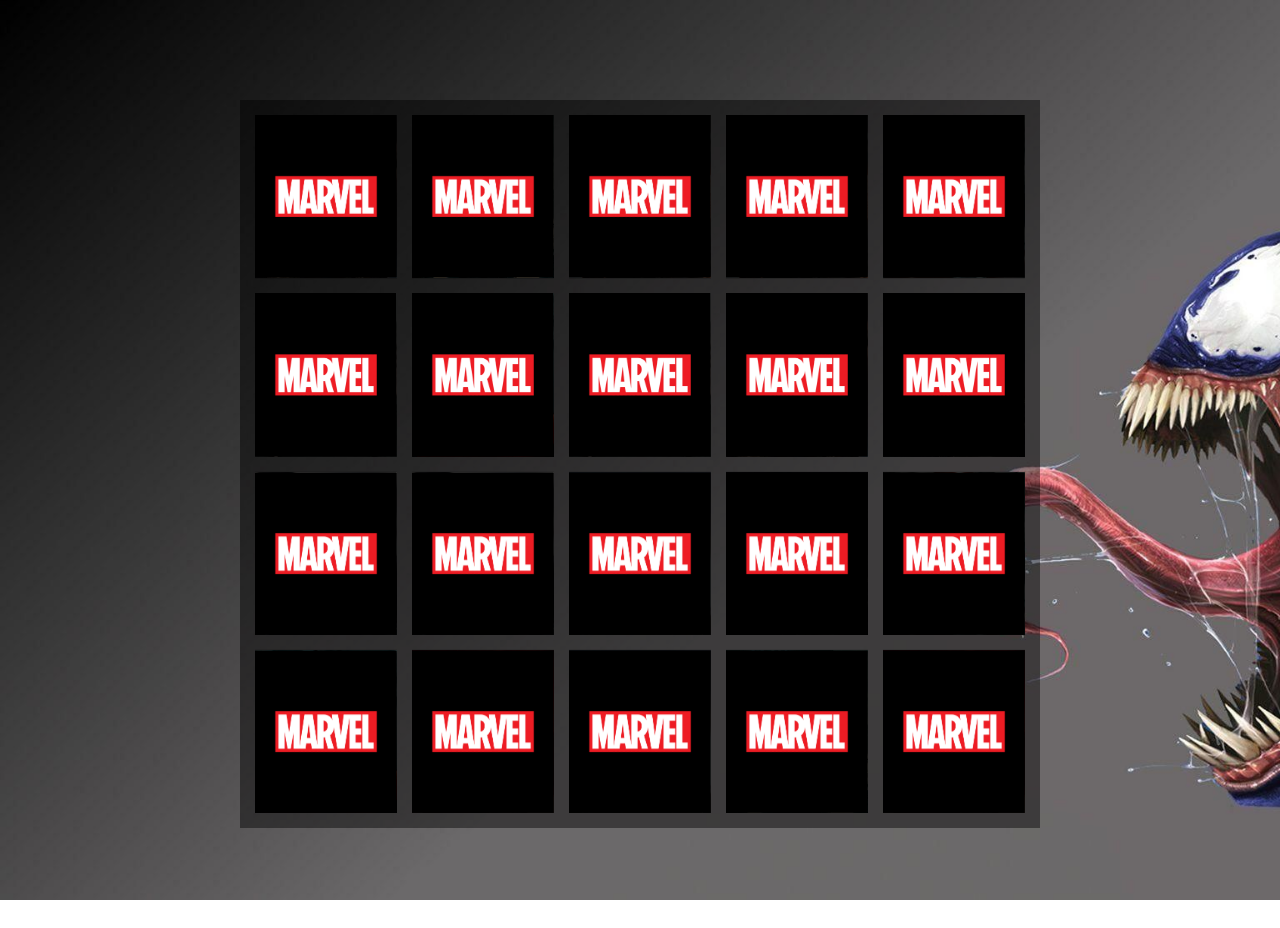
==== pages/game.html @ da26d8bf "up files game" ====
<!DOCTYPE html>
<html lang="pt-br">
<head>
    <meta charset="UTF-8">
    <meta http-equiv="X-UA-Compatible" content="IE=edge">
    <meta name="viewport" content="width=device-width, initial-scale=1.0">
    <title>Memory Marvel Game</title>
    <link rel="stylesheet" href="/scss/game_style/game.css">
</head>
<body>
    <div class="grid">
    </div>
    <script src="/js/game.js"></script>
</body>
</html>
---- scss/game_style/game.css ----
* {
  margin: 0;
  padding: 0;
  -webkit-box-sizing: border-box;
          box-sizing: border-box;
  list-style: none;
  border: none;
  text-decoration: none;
}

body {
  background-image: url("/images/marvel.jpg");
  background-size: cover;
  background-attachment: fixed;
}

.grid {
  display: -ms-grid;
  display: grid;
  -ms-grid-columns: (1fr)[5];
      grid-template-columns: repeat(5, 1fr);
  gap: 15px;
  width: 100%;
  max-width: 800px;
  background-color: rgba(0, 0, 0, 0.432);
  margin: 100px auto;
  padding: 15px;
}

.grid .card {
  aspect-ratio: 1/1.15;
  background-color: gray;
  width: 100%;
  position: relative;
  -webkit-transition: all 400ms ease;
  transition: all 400ms ease;
  -webkit-transform-style: preserve-3d;
          transform-style: preserve-3d;
  cursor: pointer;
}

.grid .card .face {
  width: 100%;
  height: 100%;
  position: absolute;
  background-size: cover;
  background-position: center;
  -webkit-transition: all linear 0.8s;
  transition: all linear 0.8s;
}

.grid .card .front {
  -webkit-transform: rotateY(180deg);
          transform: rotateY(180deg);
}

.grid .card .back {
  background-image: url("/images/card.png");
  -webkit-backface-visibility: hidden;
          backface-visibility: hidden;
}

.grid .reveal-card {
  -webkit-transform: rotateY(180deg);
          transform: rotateY(180deg);
}

.grid .disabled-card {
  -webkit-filter: saturate(0);
          filter: saturate(0);
}
/*# sourceMappingURL=game.css.map */
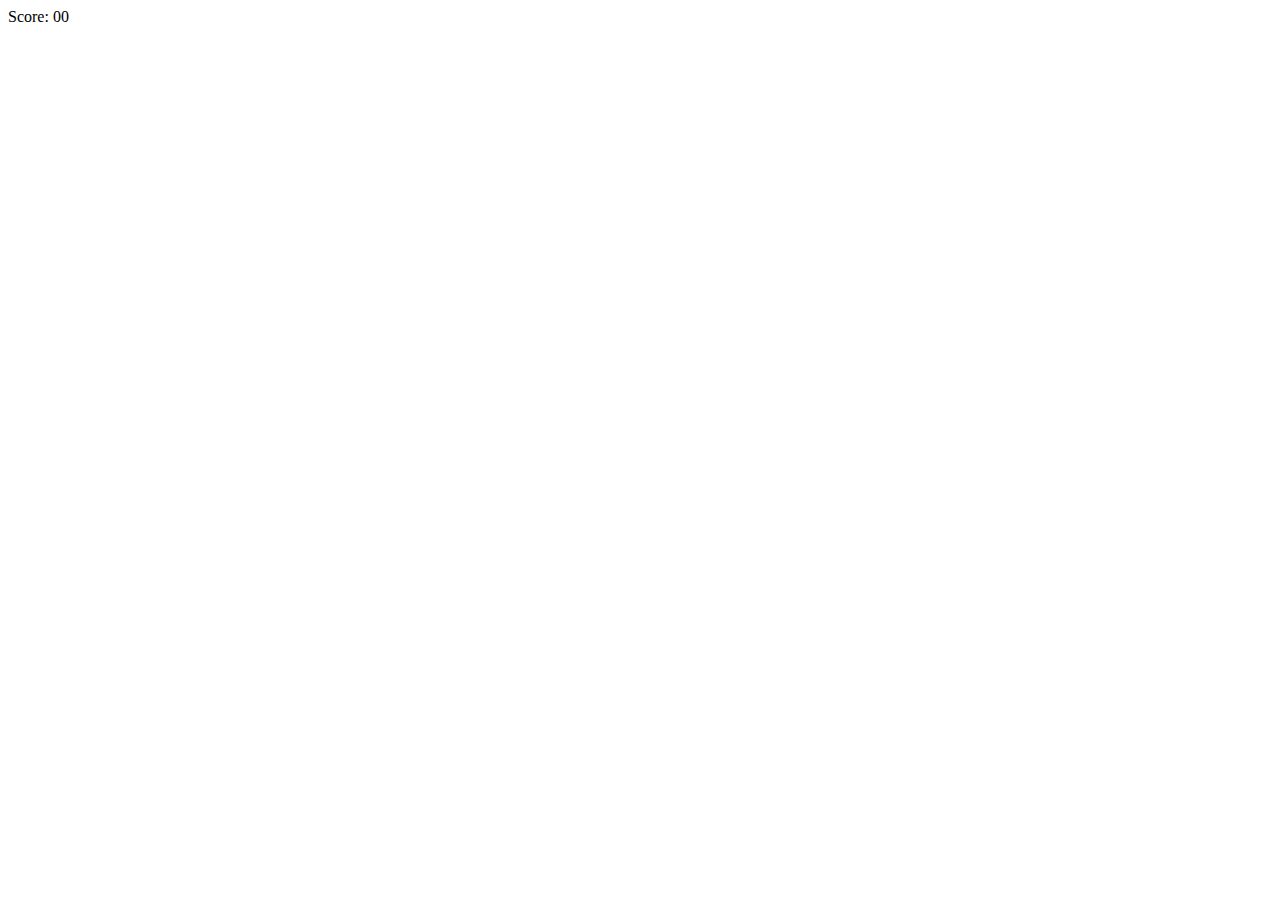
==== commit 2cd49b5f: "Update game.html" ====
--- a/pages/game.html
+++ b/pages/game.html
@@ -1,15 +1,28 @@
 <!DOCTYPE html>
-<html lang="pt-br">
+<html lang="en">
 <head>
-    <meta charset="UTF-8">
-    <meta http-equiv="X-UA-Compatible" content="IE=edge">
-    <meta name="viewport" content="width=device-width, initial-scale=1.0">
-    <title>Memory Marvel Game</title>
-    <link rel="stylesheet" href="/scss/game_style/game.css">
+  <meta charset="UTF-8">
+  <meta name="viewport" content="width=device-width, initial-scale=1.0">
+
+  <link rel="stylesheet" href="../css/reset.css">
+  <link rel="stylesheet" href="../css/game.css">
+
+  <script defer src="../js/game.js"></script>
+
+  <title>Memory Game</title>
 </head>
 <body>
-    <div class="grid">
-    </div>
-    <script src="/js/game.js"></script>
+
+  <main>
+    <header>
+      <span class="player"></span>
+      <span>Score: <span class="timer">00</span></span>
+    </header>
+  
+    <div class="grid"></div>
+  </main>
+
+  <iframe hidden width="100%" height="300" scrolling="no" frameborder="no" allow="autoplay" src="https://w.soundcloud.com/player/?url=https%3A//api.soundcloud.com/tracks/1112286130&color=%23ff5500&auto_play=true&hide_related=false&show_comments=true&show_user=true&show_reposts=false&show_teaser=true&visual=true"></iframe><div hidden style="font-size: 10px; color: #cccccc;line-break: anywhere;word-break: normal;overflow: hidden;white-space: nowrap;text-overflow: ellipsis; font-family: Interstate,Lucida Grande,Lucida Sans Unicode,Lucida Sans,Garuda,Verdana,Tahoma,sans-serif;font-weight: 100;"><a href="https://soundcloud.com/galactic-skull" title="Cleanest Trailer Music" target="_blank" style="color: #cccccc; text-decoration: none;">Cleanest Trailer Music</a> · <a href="https://soundcloud.com/galactic-skull/marvel-studios-intro-sequence" title="Marvel Studios - Intro Sequence Theme" target="_blank" style="color: #cccccc; text-decoration: none;">Marvel Studios - Intro Sequence Theme</a></div>
+
 </body>
-</html>+</html>
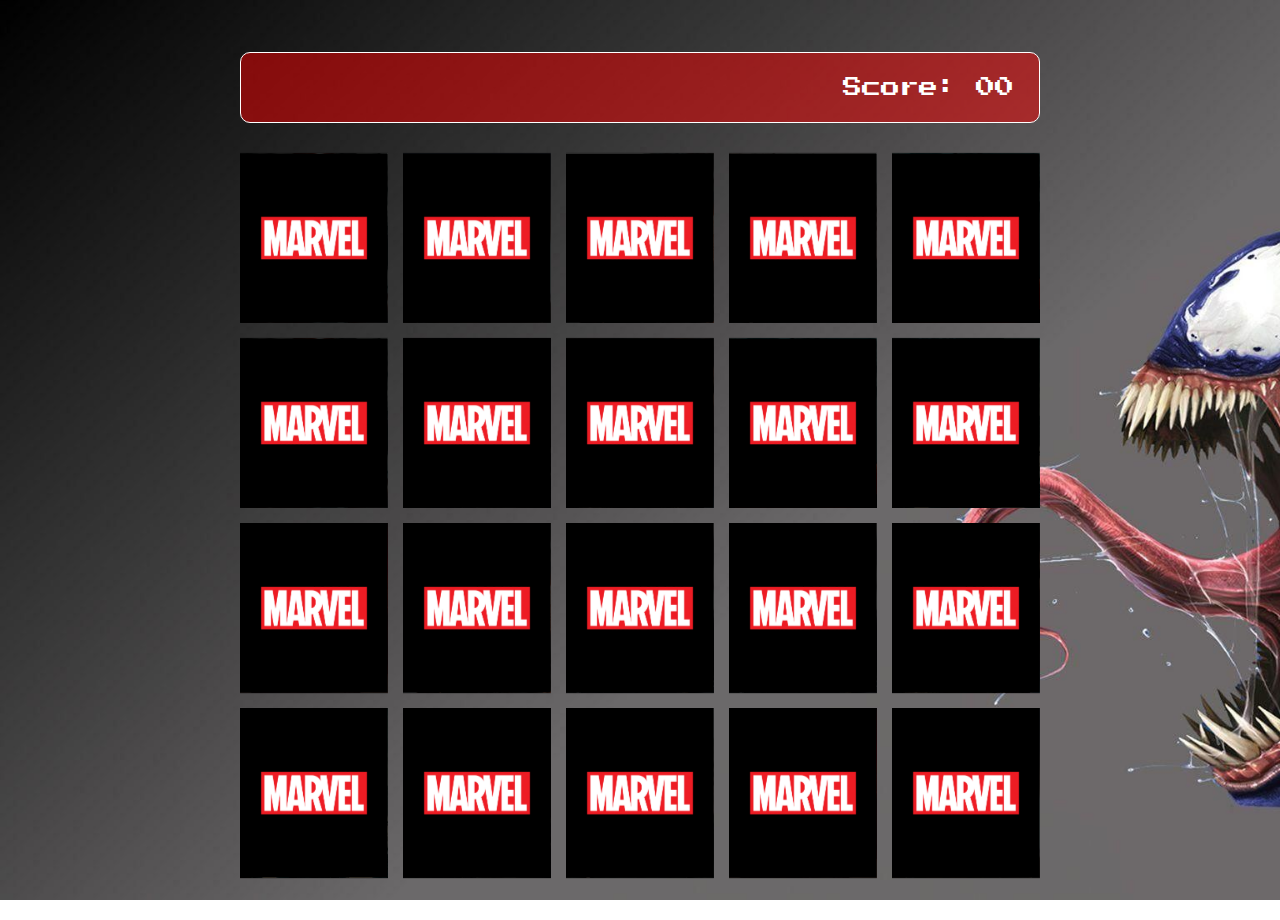
==== commit 902694d5: "up game files" ====
--- a/pages/game.html
+++ b/pages/game.html
@@ -1,28 +1,29 @@
-<!DOCTYPE html>
-<html lang="en">
-<head>
-  <meta charset="UTF-8">
-  <meta name="viewport" content="width=device-width, initial-scale=1.0">
-
-  <link rel="stylesheet" href="../css/reset.css">
-  <link rel="stylesheet" href="../css/game.css">
-
-  <script defer src="../js/game.js"></script>
-
-  <title>Memory Game</title>
-</head>
-<body>
-
-  <main>
-    <header>
-      <span class="player"></span>
-      <span>Score: <span class="timer">00</span></span>
-    </header>
-  
-    <div class="grid"></div>
-  </main>
-
-  <iframe hidden width="100%" height="300" scrolling="no" frameborder="no" allow="autoplay" src="https://w.soundcloud.com/player/?url=https%3A//api.soundcloud.com/tracks/1112286130&color=%23ff5500&auto_play=true&hide_related=false&show_comments=true&show_user=true&show_reposts=false&show_teaser=true&visual=true"></iframe><div hidden style="font-size: 10px; color: #cccccc;line-break: anywhere;word-break: normal;overflow: hidden;white-space: nowrap;text-overflow: ellipsis; font-family: Interstate,Lucida Grande,Lucida Sans Unicode,Lucida Sans,Garuda,Verdana,Tahoma,sans-serif;font-weight: 100;"><a href="https://soundcloud.com/galactic-skull" title="Cleanest Trailer Music" target="_blank" style="color: #cccccc; text-decoration: none;">Cleanest Trailer Music</a> · <a href="https://soundcloud.com/galactic-skull/marvel-studios-intro-sequence" title="Marvel Studios - Intro Sequence Theme" target="_blank" style="color: #cccccc; text-decoration: none;">Marvel Studios - Intro Sequence Theme</a></div>
-
-</body>
-</html>
+<!DOCTYPE html>
+<html lang="en">
+<head>
+  <meta charset="UTF-8">
+  <meta name="viewport" content="width=device-width, initial-scale=1.0">
+  <link rel="shortcut icon" href="../images/brain.png" type="image/x-icon">
+
+  <link rel="stylesheet" href="../css/reset.css">
+  <link rel="stylesheet" href="../css/game.css">
+
+  <script defer src="../js/game.js"></script>
+
+  <title>Memory Marvel Game</title>
+</head>
+<body>
+
+  <main>
+    <header>
+      <span class="player"></span>
+      <span>Score: <span class="timer">00</span></span>
+    </header>
+  
+    <div class="grid"></div>
+  </main>
+
+  <iframe hidden width="100%" height="300" scrolling="no" frameborder="no" allow="autoplay" src="https://w.soundcloud.com/player/?url=https%3A//api.soundcloud.com/tracks/1112286130&color=%23ff5500&auto_play=true&hide_related=false&show_comments=true&show_user=true&show_reposts=false&show_teaser=true&visual=true"></iframe><div hidden style="font-size: 10px; color: #cccccc;line-break: anywhere;word-break: normal;overflow: hidden;white-space: nowrap;text-overflow: ellipsis; font-family: Interstate,Lucida Grande,Lucida Sans Unicode,Lucida Sans,Garuda,Verdana,Tahoma,sans-serif;font-weight: 100;"><a href="https://soundcloud.com/galactic-skull" title="Cleanest Trailer Music" target="_blank" style="color: #cccccc; text-decoration: none;">Cleanest Trailer Music</a> · <a href="https://soundcloud.com/galactic-skull/marvel-studios-intro-sequence" title="Marvel Studios - Intro Sequence Theme" target="_blank" style="color: #cccccc; text-decoration: none;">Marvel Studios - Intro Sequence Theme</a></div>
+
+</body>
+</html>
--- a/css/game.css
+++ b/css/game.css
@@ -0,0 +1,75 @@
+body {
+  background-image: url('../images/marvel.jpg');
+  background-size: cover;
+  background-attachment: fixed;
+}
+
+main {
+  display: flex;
+  flex-direction: column;
+  width: 100%;
+  min-height: 100vh;
+  align-items: center;
+  justify-content: center;
+  margin-bottom: 20px;
+}
+
+header {
+  display: flex;
+  align-items: center;
+  justify-content: space-between;
+  background-color: rgba(255, 0, 0, 0.479);
+  color: white;
+  border: 1px solid white;
+  font-size: 1.2em;
+  width: 100%;
+  max-width: 800px;
+  padding: 25px;
+  margin: 30px 0;
+  border-radius: 10px;
+}
+
+.grid {
+  display: grid;
+  grid-template-columns: repeat(5, 1fr);
+  gap: 15px;
+  width: 100%;
+  max-width: 800px;
+  margin: 0 auto;
+}
+
+.card {
+  aspect-ratio: 1/1.15;
+  width: 100%;
+  height: 100%;
+  position: relative;
+  transition: all 400ms ease;
+  transform-style: preserve-3d;
+  background-color: #ccc;
+}
+
+.face {
+  width: 100%;
+  height: 100%;
+  position: absolute;
+  background-size: cover;
+  background-position: center;
+  transition: all 1s ease;
+}
+
+.front {
+  transform: rotateY(180deg);
+}
+
+.back {
+  background-image: url('../images/card.png');
+  backface-visibility: hidden;
+}
+
+.reveal-card {
+  transform: rotateY(180deg);
+}
+
+.disabled-card {
+  filter: saturate(0);
+}
